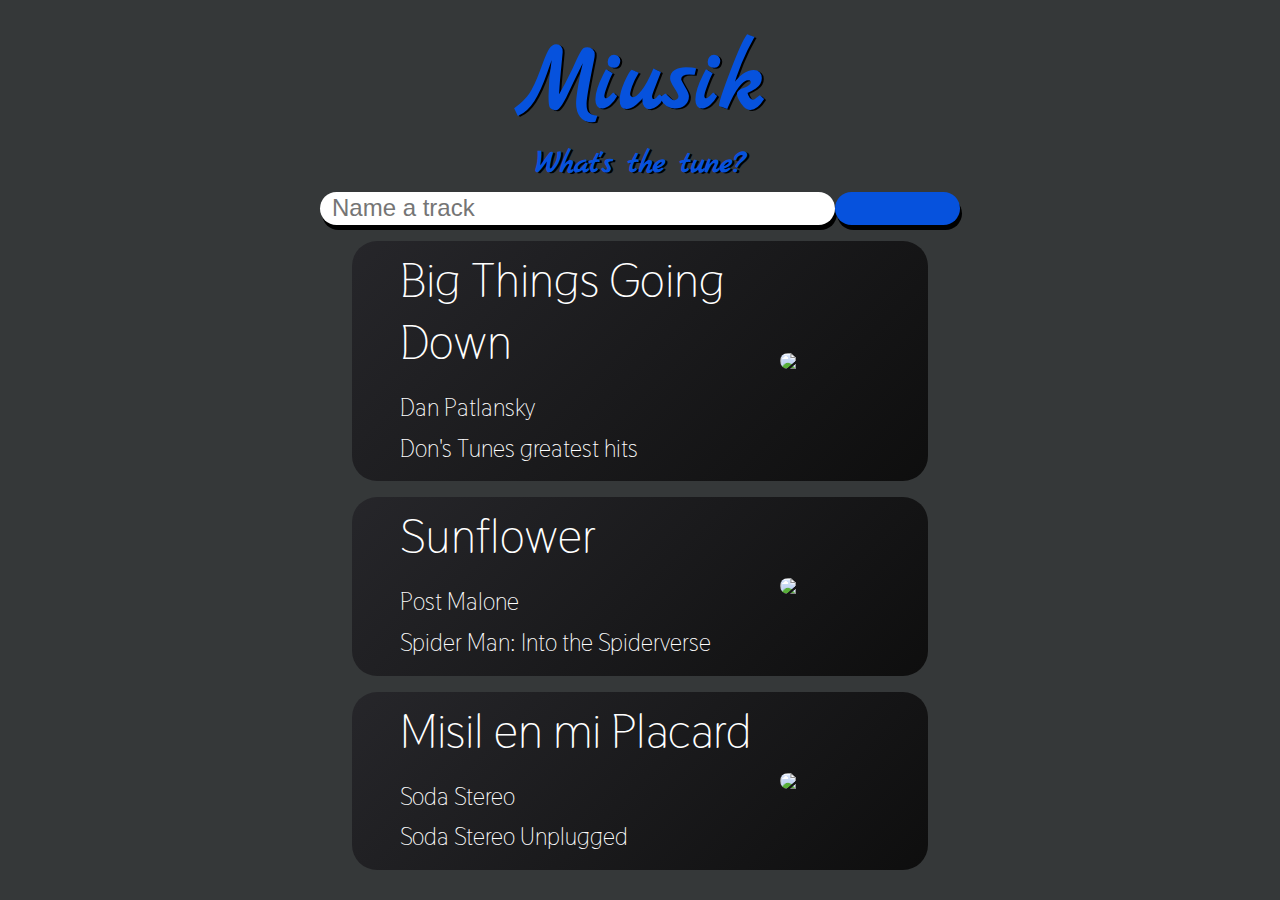
==== miusik/index.html @ c3e116fd "Folder structure" ====
<!DOCTYPE html>
<html>

<head>
    <title>Miusik</title>
    <meta charset="utf-8" />
    <meta http-equiv="X-UA-Compatible" content="IE=edge">
    <meta name="viewport" content="width=device-width, initial-scale=1">
    <link rel="icon" href="/favicon.ico" type="image/x-icon" />
    <link rel="stylesheet" href="style.css">
    <link rel="stylesheet" href="desktop.css">
    <link rel="stylesheet" href="https://use.fontawesome.com/releases/v5.6.3/css/all.css" integrity="sha384-UHRtZLI+pbxtHCWp1t77Bi1L4ZtiqrqD80Kn4Z8NTSRyMA2Fd33n5dQ8lWUE00s/" crossorigin="anonymous">
    <link href="https://fonts.googleapis.com/css?family=Marck+Script" rel="stylesheet"> 
    
<link href="https://fonts.googleapis.com/css?family=Thasadith" rel="stylesheet">

</head>

<body>
    <div id="root">
        <div id="logo-container" class="centered-container">
            <h1>Miusik</h1>
            <h3>What's the tune?</h3>
        </div>
        <div id="search-container">
            <div id="search-form-container">
                <form>
                    <input id="search-input" name="track" type="text" placeholder="Name a track">
                    <button id="search-button" type="submit"><i class="fas fa-search"></i></button>
                </form>
            </div>
        </div>
        <div id="content-container" class="centered-container">
            <div id="track-container">
               <div class="track">
                    <a href="http://google.com">
                        <div class="track-info">
                            <h1>Big Things Going Down</h1>
                            <h2>Dan Patlansky </h2>
                            <h3>Don's Tunes greatest hits</h3>
                        </div>
                        <div class="track-img">
                            <img src="https://i.scdn.co/image/d90ae504b7907dec39842524acfff5800623a6d5">
                        </div>
                    </a>
                </div>
                <div class="track">
                    <a href="http://google.com">
                        <div class="track-info">
                            <h1>Sunflower</h1>
                            <h2>Post Malone</h2>
                            <h3>Spider Man: Into the Spiderverse</h3>
                        </div>
                        <div class="track-img">
                            <img src="https://i.scdn.co/image/c30bfc4adfa8924e87f3dff571d0d8c6f032fa0a">
                        </div>
                    </a>
                </div>
                <div class="track">
                    <a href="http://google.com">
                        <div class="track-info">
                            <h1>Misil en mi Placard</h1>
                            <h2>Soda Stereo</h2>
                            <h3>Soda Stereo Unplugged</h3>
                        </div>
                        <div class="track-img">
                            <img src="https://i.scdn.co/image/48856d100bca3f21faf3d0edd37df6c097f9bb52">
                        </div>
                    </a>
                </div>
                
            </div>
        </div>
    </div>
</body>

</html>
---- miusik/style.css ----
* {
    margin: 0px;
    padding: 0px;
}

body {
    background-color: #353839;


}

#root {
    width: 100%;
    height: 100%;
    display: flex;
    flex-direction: column;
    justify-content: center;
    align-items: center;
}

/*Logo!*/
#logo-container {
    width: 100%;
    height: 100px;
    margin-bottom: 1em;
    font-family: 'Marck Script', cursive;
    color: #0652DD;
    text-shadow: 2px 1px #000000;
}

#logo-container h1 {
    font-size: 4em;
}

/*Search*/

#search-container {
    width: 90%;
    height: 100%;
    color: white;
}


#search-form-container form {
    display: flex;
    flex-direction: row;
}

#search-input {
    width: 80%;
    height: 20%;
    font-size: 1.5em;
    border-radius: 25px;
    padding: 0.1em;
    padding-left: 0.5em;
    outline: none;
    border: none;
    box-shadow: 2px 5px #000000;
}

#search-button {
    background-color: #0652DD;
    width: 20%;
    border: none;
    border-radius: 25px;
    box-shadow: 2px 5px #000000;
}

#search-button:active,
#search-button:hover {
    transform: translateY(4px);
}

#search-button i {
    font-size: 2em;
    color: white;
}

#search-label {
    font-size: 1.5em;
}

/*Tracks, search results.*/

#content-container {
    width: 100%;
    height: 100%;
}

#track-container {
    width: 90%;
    height: 20%;
}



.track {
    margin-top: 1em;
    background: linear-gradient(135deg, rgba(38, 38, 42, 1) 0%, rgba(14, 14, 14, 1) 100%);
    border-radius: 25px;

}

.track a {
    display: flex;
    flex-direction: row;
}

.track a:active {
    transform: translateY(4px);
}

.track h1,
.track h2,
.track h3 {
    font-family: 'Thasadith', sans-serif;
    color: white;
    font-size: 1.5em;
    margin-bottom: 0.4em;
    font-weight: 100;
}

.track h2 {
    font-size: 1em;
}

.track h3 {
    font-size: 1em;
}

.track-img {
    width: 30%;
    display: flex;
    flex-direction: column;
    justify-content: center;
    align-items: flex-end;
}

.track img {
    width: 100%;
    border-radius: 75px;
    margin-right: 0.2em;
}

.track-info {
    margin: 0.5em;
    width: 70%;
}


a {
    text-decoration: none;
}

/*Misc*/
.centered-container {

    display: flex;
    flex-direction: column;
    justify-content: center;
    align-items: center;
}
---- miusik/desktop.css ----
@media (min-width: 600px) {
    /*Logo!*/
    #logo-container {
        height: 9em;
        margin-top: 2em;    
        margin-bottom: 1em;
    }

    #logo-container h1 {
        font-size: 6em;
    }
    
    #logo-container h3 {
        font-size: 2em;
    }

    /*Search*/

    #search-container {
        width: 50%;
        height: 100%;
        color: white;
    }

    /*Tracks, search results.*/

    #content-container {
        width: 50%;
        height: 100%;
    }
    
    .track a {
        align-items: center;
    }

    .track h1,
    .track h2,
    .track h3 {
        margin-left: 10%;
    }

    .track h1 {
        font-size: 3em;
    }
    
    .track h2 {
        font-size: 1.5em;
    }

    .track h3 {
        font-size: 1.5em;
    }

    .track-img {
        width: 15%;
        display: flex;
        justify-content: center;
        align-items: flex-start;
    }

    .track img {
        border-radius: 75px;
        margin: 10%;
    }

    .track-info {
        margin: 0.5em;
        width: 70%;
    }


    a {
        text-decoration: none;
    }

    /*Misc*/
    .centered-container {

        display: flex;
        flex-direction: column;
        justify-content: center;
        align-items: center;
    }
}
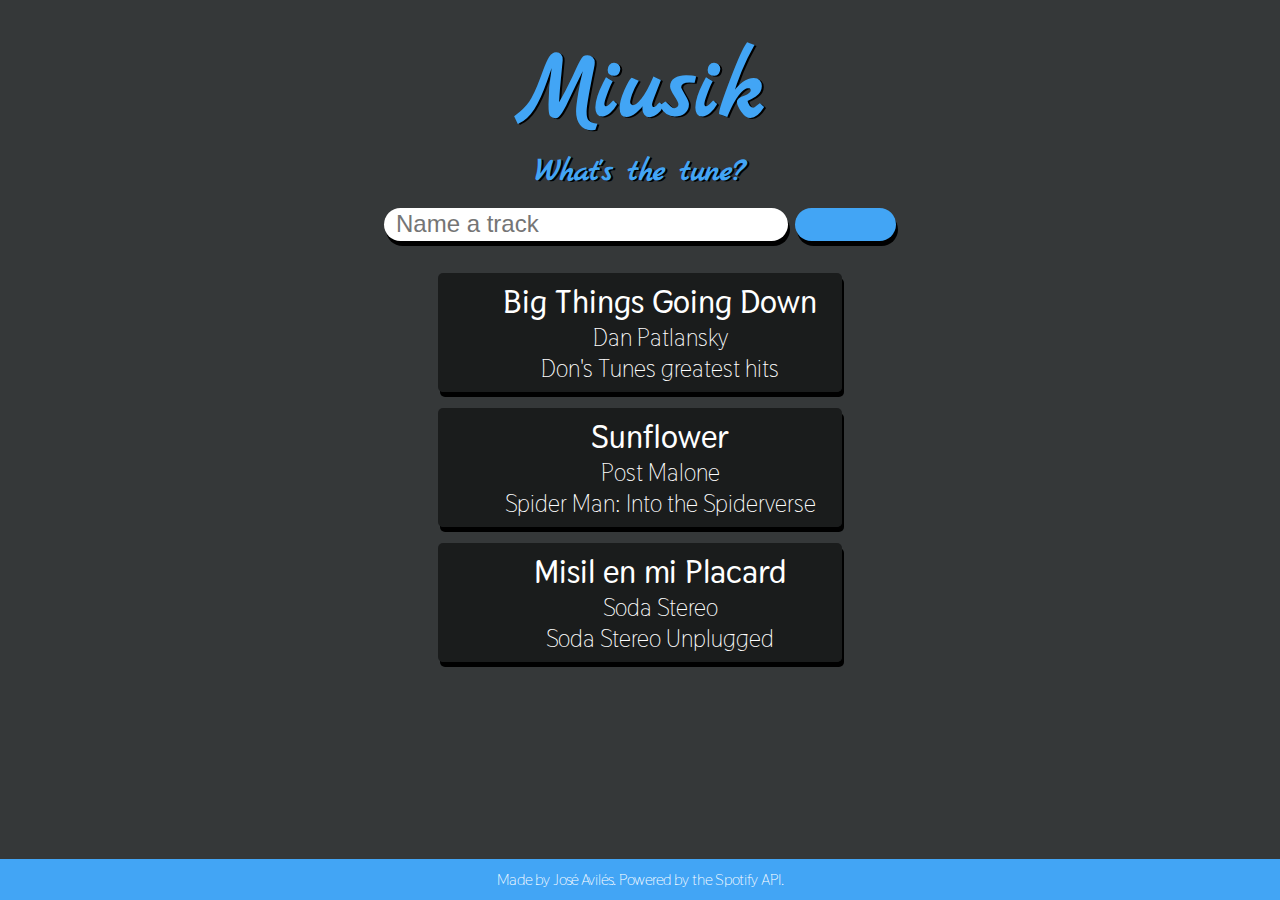
==== commit 0bb26438: "Added 404 and footer" ====
--- a/miusik/index.html
+++ b/miusik/index.html
@@ -10,18 +10,20 @@
     <link rel="stylesheet" href="style.css">
     <link rel="stylesheet" href="desktop.css">
     <link rel="stylesheet" href="https://use.fontawesome.com/releases/v5.6.3/css/all.css" integrity="sha384-UHRtZLI+pbxtHCWp1t77Bi1L4ZtiqrqD80Kn4Z8NTSRyMA2Fd33n5dQ8lWUE00s/" crossorigin="anonymous">
-    <link href="https://fonts.googleapis.com/css?family=Marck+Script" rel="stylesheet"> 
-    
-<link href="https://fonts.googleapis.com/css?family=Thasadith" rel="stylesheet">
+    <link href="https://fonts.googleapis.com/css?family=Marck+Script" rel="stylesheet">
+
+    <link href="https://fonts.googleapis.com/css?family=Thasadith" rel="stylesheet">
 
 </head>
 
 <body>
     <div id="root">
-        <div id="logo-container" class="centered-container">
-            <h1>Miusik</h1>
-            <h3>What's the tune?</h3>
-        </div>
+        <a href="/">
+            <div id="logo-container" class="centered-container">
+                <h1>Miusik</h1>
+                <h3>What's the tune?</h3>
+            </div>
+        </a>
         <div id="search-container">
             <div id="search-form-container">
                 <form>
@@ -30,47 +32,47 @@
                 </form>
             </div>
         </div>
-        <div id="content-container" class="centered-container">
+        <main id="content-container" class="centered-container">
             <div id="track-container">
-               <div class="track">
+                <div class="track" style="background: url(https://i.scdn.co/image/6f8b24b316e271517026fdb327b1ca940d338eef) no-repeat center/cover;">
                     <a href="http://google.com">
                         <div class="track-info">
-                            <h1>Big Things Going Down</h1>
-                            <h2>Dan Patlansky </h2>
-                            <h3>Don's Tunes greatest hits</h3>
-                        </div>
-                        <div class="track-img">
-                            <img src="https://i.scdn.co/image/d90ae504b7907dec39842524acfff5800623a6d5">
+                            <div class="track-name">
+                                <h1>Big Things Going Down</h1>
+                            </div>
+                            <div class="track-artists">
+                                <h2>Dan Patlansky </h2>
+                            </div>
+                            <div class="track-album">
+                                <h3>Don's Tunes greatest hits</h3>
+                            </div>
                         </div>
                     </a>
                 </div>
-                <div class="track">
+                <div class="track" style="background: url(https://i.scdn.co/image/3aa37254a41cf96e81572524ec523cb870f2bb89) no-repeat center/cover;">
                     <a href="http://google.com">
                         <div class="track-info">
                             <h1>Sunflower</h1>
                             <h2>Post Malone</h2>
                             <h3>Spider Man: Into the Spiderverse</h3>
                         </div>
-                        <div class="track-img">
-                            <img src="https://i.scdn.co/image/c30bfc4adfa8924e87f3dff571d0d8c6f032fa0a">
-                        </div>
                     </a>
                 </div>
-                <div class="track">
+                <div class="track" style="background: url(https://i.scdn.co/image/c63b1ae207d03f8966b891471d3d5612ffe0ab5c) no-repeat center/cover;">
                     <a href="http://google.com">
                         <div class="track-info">
                             <h1>Misil en mi Placard</h1>
                             <h2>Soda Stereo</h2>
                             <h3>Soda Stereo Unplugged</h3>
                         </div>
-                        <div class="track-img">
-                            <img src="https://i.scdn.co/image/48856d100bca3f21faf3d0edd37df6c097f9bb52">
-                        </div>
                     </a>
                 </div>
-                
+
             </div>
-        </div>
+        </main>
+        <footer>
+            Made by José Avilés. Powered by the Spotify API.
+        </footer>
     </div>
 </body>
 
--- a/miusik/style.css
+++ b/miusik/style.css
@@ -1,6 +1,7 @@
 * {
     margin: 0px;
     padding: 0px;
+    box-sizing: border-box;
 }
 
 body {
@@ -11,7 +12,7 @@
 
 #root {
     width: 100%;
-    height: 100%;
+    min-height: 100vh;
     display: flex;
     flex-direction: column;
     justify-content: center;
@@ -24,7 +25,7 @@
     height: 100px;
     margin-bottom: 1em;
     font-family: 'Marck Script', cursive;
-    color: #0652DD;
+    color: #42a5f5;
     text-shadow: 2px 1px #000000;
 }
 
@@ -36,7 +37,6 @@
 
 #search-container {
     width: 90%;
-    height: 100%;
     color: white;
 }
 
@@ -59,11 +59,12 @@
 }
 
 #search-button {
-    background-color: #0652DD;
+    background-color: #42a5f5;
     width: 20%;
     border: none;
     border-radius: 25px;
     box-shadow: 2px 5px #000000;
+    margin-left: 0.5em;
 }
 
 #search-button:active,
@@ -84,29 +85,27 @@
 
 #content-container {
     width: 100%;
-    height: 100%;
 }
 
 #track-container {
     width: 90%;
-    height: 20%;
+
 }
-
-
 
 .track {
     margin-top: 1em;
-    background: linear-gradient(135deg, rgba(38, 38, 42, 1) 0%, rgba(14, 14, 14, 1) 100%);
-    border-radius: 25px;
-
+    border-radius: 5px;
+    box-shadow: 2px 5px #000000;
 }
 
 .track a {
+    background-color: rgba(0, 0, 0, 0.5);
+    border-radius: 5px;
     display: flex;
-    flex-direction: row;
+    flex-direction: column;
 }
 
-.track a:active {
+.track:active {
     transform: translateY(4px);
 }
 
@@ -116,37 +115,41 @@
     font-family: 'Thasadith', sans-serif;
     color: white;
     font-size: 1.5em;
-    margin-bottom: 0.4em;
+
     font-weight: 100;
+}
+
+.track h1 {
+    font-weight: bold;
+    text-align: center;
+    font-size: 1.5em;
 }
 
 .track h2 {
     font-size: 1em;
+    text-align: center;
 }
 
 .track h3 {
     font-size: 1em;
-}
-
-.track-img {
-    width: 30%;
-    display: flex;
-    flex-direction: column;
-    justify-content: center;
-    align-items: flex-end;
-}
-
-.track img {
-    width: 100%;
-    border-radius: 75px;
-    margin-right: 0.2em;
+    text-align: center;
 }
 
 .track-info {
     margin: 0.5em;
-    width: 70%;
 }
 
+.track-name {
+    width: 100%;
+}
+
+.track-album {
+    width: 100%;
+}
+
+.track-artists {
+    width: 100%;
+}
 
 a {
     text-decoration: none;
@@ -154,9 +157,31 @@
 
 /*Misc*/
 .centered-container {
-
     display: flex;
     flex-direction: column;
+    align-items: center;
+}
+
+footer {
+    background-color: #42a5f5;
+    font-family: 'Thasadith', sans-serif;
+    color: white;
+    text-align: center;
+    font-size: 1em;
+    padding: 10px;
+    margin-top: auto;
+    width: 100%;
+    
+}
+
+#page-not-found {
+    font-family: 'Marck Script', cursive;
+    color: white;
+    text-shadow: 2px 1px #000000;
+    font-size: 2em;
+    min-height: 50vh;
+    display: flex;
+    flex-direction: column;
+    align-items: center;
     justify-content: center;
-    align-items: center;
 }--- a/miusik/desktop.css
+++ b/miusik/desktop.css
@@ -17,9 +17,10 @@
     /*Search*/
 
     #search-container {
-        width: 50%;
+        width: 40%;
         height: 100%;
         color: white;
+        margin-top:1em;
     }
 
     /*Tracks, search results.*/
@@ -29,6 +30,16 @@
         height: 100%;
     }
     
+    #track-container{
+    display: flex;
+    flex-direction: column;
+    align-items: center;
+    margin-top: 1em;
+    }
+    
+    .track {
+        width: 70%;
+    }
     .track a {
         align-items: center;
     }
@@ -40,7 +51,7 @@
     }
 
     .track h1 {
-        font-size: 3em;
+        font-size: 2em;
     }
     
     .track h2 {
@@ -51,34 +62,19 @@
         font-size: 1.5em;
     }
 
-    .track-img {
-        width: 15%;
-        display: flex;
-        justify-content: center;
-        align-items: flex-start;
+    .track-info {
+        margin: 0.5em;
+        width: 100%;
     }
 
-    .track img {
-        border-radius: 75px;
-        margin: 10%;
-    }
-
-    .track-info {
-        margin: 0.5em;
-        width: 70%;
-    }
 
 
     a {
         text-decoration: none;
     }
+    
+    #page-not-found {
+        font-size: 3em;
+    }
 
-    /*Misc*/
-    .centered-container {
-
-        display: flex;
-        flex-direction: column;
-        justify-content: center;
-        align-items: center;
-    }
 }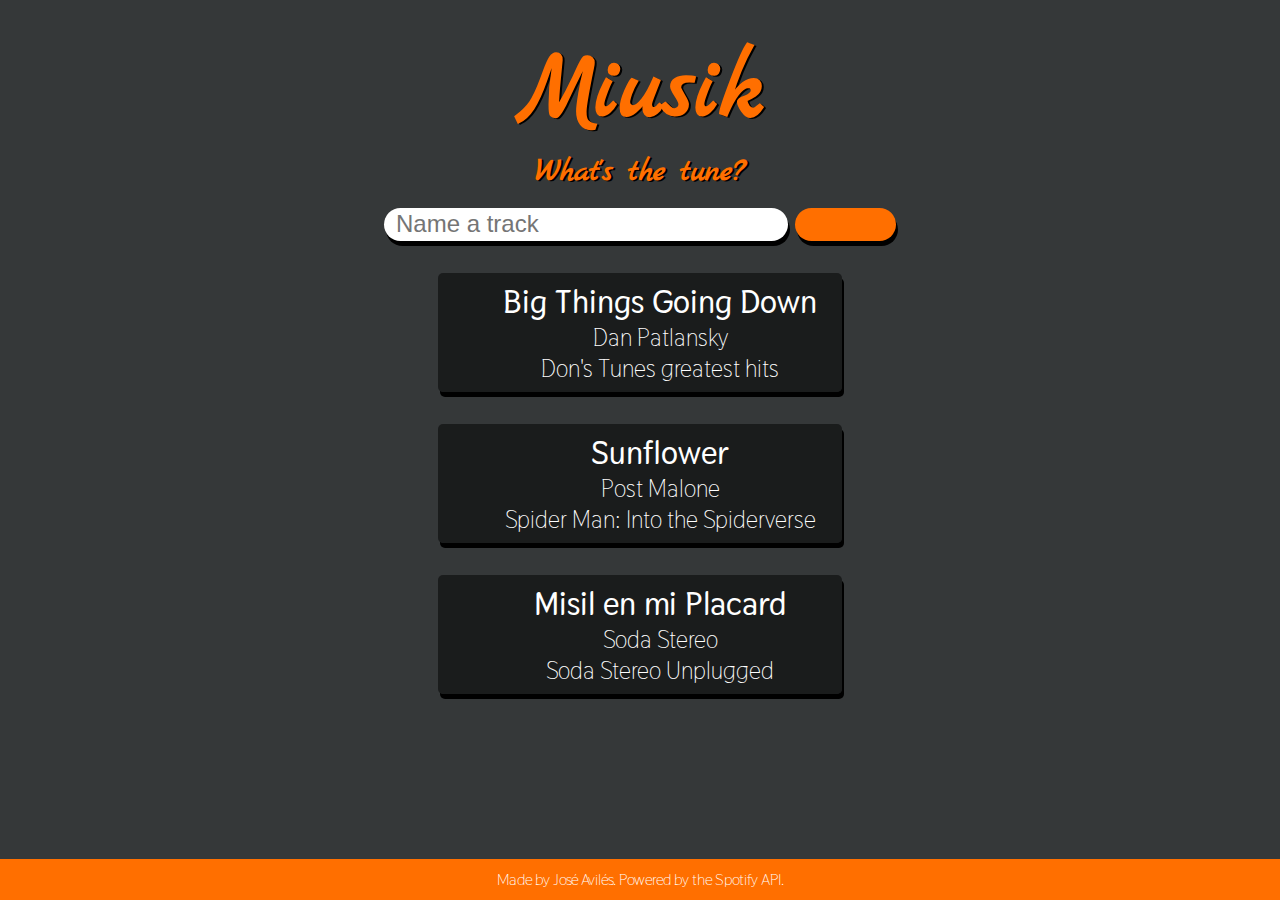
==== commit bc155bf8: "Changed colors, adjusted feature info" ====
--- a/miusik/index.html
+++ b/miusik/index.html
@@ -18,7 +18,7 @@
 
 <body>
     <div id="root">
-        <a href="/">
+        <a href="index.html">
             <div id="logo-container" class="centered-container">
                 <h1>Miusik</h1>
                 <h3>What's the tune?</h3>
@@ -35,7 +35,7 @@
         <main id="content-container" class="centered-container">
             <div id="track-container">
                 <div class="track" style="background: url(https://i.scdn.co/image/6f8b24b316e271517026fdb327b1ca940d338eef) no-repeat center/cover;">
-                    <a href="http://google.com">
+                    <a href="404.html">
                         <div class="track-info">
                             <div class="track-name">
                                 <h1>Big Things Going Down</h1>
@@ -50,7 +50,7 @@
                     </a>
                 </div>
                 <div class="track" style="background: url(https://i.scdn.co/image/3aa37254a41cf96e81572524ec523cb870f2bb89) no-repeat center/cover;">
-                    <a href="http://google.com">
+                    <a href="track.html">
                         <div class="track-info">
                             <h1>Sunflower</h1>
                             <h2>Post Malone</h2>
@@ -59,7 +59,7 @@
                     </a>
                 </div>
                 <div class="track" style="background: url(https://i.scdn.co/image/c63b1ae207d03f8966b891471d3d5612ffe0ab5c) no-repeat center/cover;">
-                    <a href="http://google.com">
+                    <a href="404.html">
                         <div class="track-info">
                             <h1>Misil en mi Placard</h1>
                             <h2>Soda Stereo</h2>
@@ -67,7 +67,6 @@
                         </div>
                     </a>
                 </div>
-
             </div>
         </main>
         <footer>
--- a/miusik/style.css
+++ b/miusik/style.css
@@ -17,6 +17,10 @@
     flex-direction: column;
     justify-content: center;
     align-items: center;
+    flex-grow: 1;
+    flex-shrink: 1;
+    flex-basis: 20px;
+    overflow: scroll;
 }
 
 /*Logo!*/
@@ -25,8 +29,9 @@
     height: 100px;
     margin-bottom: 1em;
     font-family: 'Marck Script', cursive;
-    color: #42a5f5;
+    color: #ff6f00;
     text-shadow: 2px 1px #000000;
+    
 }
 
 #logo-container h1 {
@@ -59,7 +64,7 @@
 }
 
 #search-button {
-    background-color: #42a5f5;
+    background-color: #ff6f00;
     width: 20%;
     border: none;
     border-radius: 25px;
@@ -67,8 +72,7 @@
     margin-left: 0.5em;
 }
 
-#search-button:active,
-#search-button:hover {
+#search-button:active {
     transform: translateY(4px);
 }
 
@@ -96,6 +100,7 @@
     margin-top: 1em;
     border-radius: 5px;
     box-shadow: 2px 5px #000000;
+    margin-bottom: 1em;
 }
 
 .track a {
@@ -163,7 +168,7 @@
 }
 
 footer {
-    background-color: #42a5f5;
+    background-color: #ff6f00;
     font-family: 'Thasadith', sans-serif;
     color: white;
     text-align: center;
@@ -171,7 +176,7 @@
     padding: 10px;
     margin-top: auto;
     width: 100%;
-    
+
 }
 
 #page-not-found {
@@ -184,4 +189,138 @@
     flex-direction: column;
     align-items: center;
     justify-content: center;
+}
+
+
+
+/*Track detail*/
+
+#track-data-container {
+    
+}
+
+#track-data {
+    width: 100%;
+    display: flex;
+    flex-direction: row;
+    justify-content: center;
+    align-items: center;
+}
+
+.track-info-container {
+    padding: 1em;
+    width: 70%
+}
+
+.track-info-text {
+    font-family: 'Thasadith', sans-serif;
+    color: white;
+    font-size: 1em;
+    font-weight: 100;
+    text-shadow: 2px 1px #000000;
+    white-space: nowrap;
+}
+
+.title-duration {
+    display: flex;
+    flex-direction: row;
+    justify-content: left;
+    align-items: baseline;
+}
+
+.title-duration span {
+    margin-left: 1em;
+}
+
+.play-on-spotify-container {
+    width: 30%;
+    margin-right: 5px;
+}
+
+.play-button-container {
+    display: flex;
+    flex-direction: column;
+    justify-content: center;
+    align-items: center;
+    background-color: #ff6f00;
+    border-radius: 15px;
+    padding: 0.5em;
+    color: white;
+    box-shadow: 2px 5px #000000;
+}
+
+.play-button-container:active {
+    transform: translateY(4px);
+}
+
+.play-button-container h1 {
+    font-family: 'Thasadith', sans-serif;
+    font-weight: 100;
+    font-size: 1em;
+    margin-right: 0.2em;
+    white-space: nowrap;
+
+}
+
+.play-button {
+    font-size: 2em;
+    margin-right: 0.2em;
+}
+
+/*features*/
+
+.track-features {
+    display: flex;
+    flex-direction: column;
+    margin: 1em;
+    position: relative;
+
+}
+
+.feature {
+    color: white;
+}
+
+.feature-name-container {
+    display: flex;
+    flex-direction: row;
+    align-items: baseline;
+}
+
+.feature-name{
+    font-size: 1.5em;
+}
+
+.feature p {
+    white-space: normal;
+    font-family: 'Thasadith', sans-serif;
+    font-weight: 100;
+    text-shadow: none;
+    text-rendering: optimizeLegibility;
+    margin: 1em;
+}
+
+.feature-help {
+    margin-top: 1em;
+    background-color: rgba(0,0,0,0.8);
+    border-radius: 15px;
+    padding: 0.1em;
+}
+
+.feature-level-container {
+    font-size: 1em;
+    display: flex;
+    flex-direction: row;
+    justify-content:space-between;
+}
+
+.feature-level-container i {
+    font-size: 2em;
+    margin-left: 0.5em;
+}
+
+.feature-level {
+    background-color: #ff6f00;
+    border-radius: 25px;
+    box-shadow: 2px 5px #000000;
 }--- a/miusik/desktop.css
+++ b/miusik/desktop.css
@@ -21,6 +21,10 @@
         height: 100%;
         color: white;
         margin-top:1em;
+    }
+    
+    #search-button:hover {
+        cursor: pointer;
     }
 
     /*Tracks, search results.*/
@@ -76,5 +80,20 @@
     #page-not-found {
         font-size: 3em;
     }
+    
+    .track-features {
+         flex-grow: 1;
+    flex-shrink: 1;
+    flex-basis: 20px;
+    }
+    
+    #track-data-container{
+        width:30%;
+    }
+    
+    #root {
+        overflow: hidden;
+       
+    }
 
 }